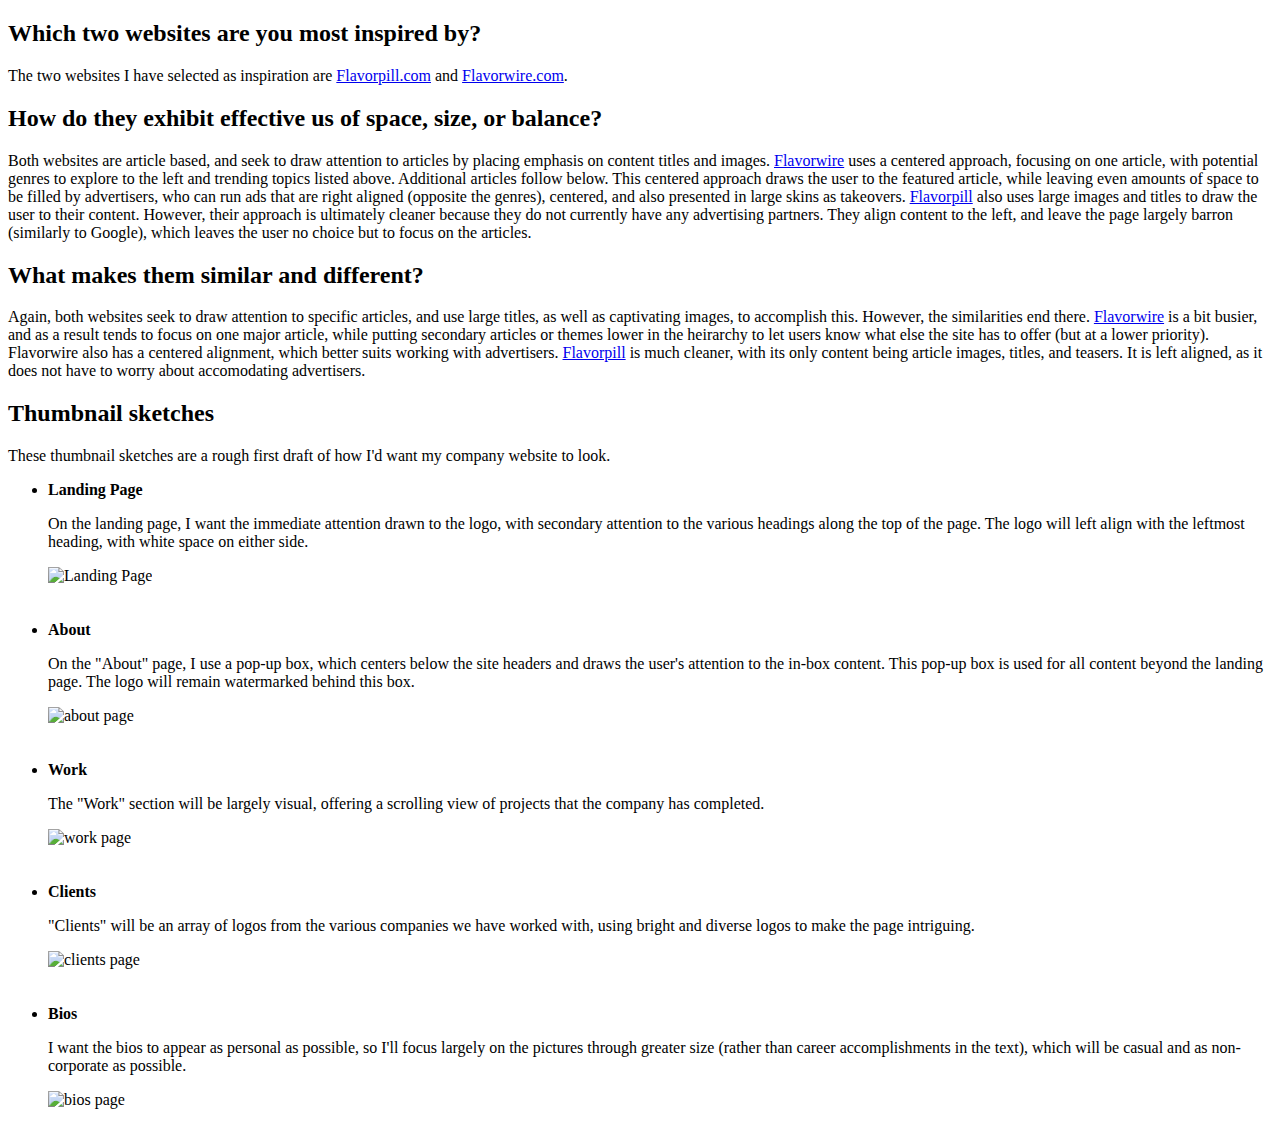
==== unit2/index.html @ cd5dfda5 "Adding Unit 2" ====
<!DOCTYPE html>

<html>

<head>
	<title>Unit 2 Project</title>
</head>

<body>

	<h2>Which two websites are you most inspired by?</h2>
	<p>
		The two websites I have selected as inspiration are <a href="http://www.flavorpill.com">Flavorpill.com</a> and <a href="http://www.flavorwire.com">Flavorwire.com</a>.
	</p>

	<h2>How do they exhibit effective us of space, size, or balance?</h2>
	<p>
		Both websites are article based, and seek to draw attention to articles by placing emphasis on content titles and images. <a href="http://www.flavorwire.com">Flavorwire</a> uses a centered approach, focusing on one article, with potential genres to explore to the left and trending topics listed above. Additional articles follow below. This centered approach draws the user to the featured article, while leaving even amounts of space to be filled by advertisers, who can run ads that are right aligned (opposite the genres), centered, and also presented in large skins as takeovers. <a href="http://www.flavorpill.com">Flavorpill</a> also uses large images and titles to draw the user to their content. However, their approach is ultimately cleaner because they do not currently have any advertising partners. They align content to the left, and leave the page largely barron (similarly to Google), which leaves the user no choice but to focus on the articles.
	</p>


	<h2>What makes them similar and different?</h2>
	<p>
		Again, both websites seek to draw attention to specific articles, and use large titles, as well as captivating images, to accomplish this. However, the similarities end there. <a href="http://www.flavorwire.com">Flavorwire</a> is a bit busier, and as a result tends to focus on one major article, while putting secondary articles or themes lower in the heirarchy to let users know what else the site has to offer (but at a lower priority). Flavorwire also has a centered alignment, which better suits working with advertisers. <a href="http://www.flavorpill.com">Flavorpill</a> is much cleaner, with its only content being article images, titles, and teasers. It is left aligned, as it does not have to worry about accomodating advertisers.
	</p>

	<h2>Thumbnail sketches</h2>
	<p>
		These thumbnail sketches are a rough first draft of how I'd want my company website to look.
	</p>
	<ul>
		<li><strong>Landing Page</strong>
			<p>On the landing page, I want the immediate attention drawn to the logo, with secondary attention to the various headings along the top of the page. The logo will left align with the leftmost heading, with white space on either side.</p>
			<img src="1landingpage.jpg" alt="Landing Page" height="800" width="1100"></li><br><br>


		<li><strong>About</strong>
			<p>On the "About" page, I use a pop-up box, which centers below the site headers and draws the user's attention to the in-box content. This pop-up box is used for all content beyond the landing page. The logo will remain watermarked behind this box.</p>
			<img src="2about.jpg" alt="about page" height="800" width="1100"></li><br><br>


		<li><strong>Work</strong>
			<p>The "Work" section will be largely visual, offering a scrolling view of projects that the company has completed.</p>
			<img src="3work.jpg" alt="work page" height="800" width="1100"></li><br><br>


		<li><strong>Clients</strong>
			<p>"Clients" will be an array of logos from the various companies we have worked with, using bright and diverse logos to make the page intriguing.</p>
			<img src="4clients.jpg" alt="clients page" height="800" width="1100"></li><br><br>


		<li><strong>Bios</strong>
			<p>I want the bios to appear as personal as possible, so I'll focus largely on the pictures through greater size (rather than career accomplishments in the text), which will be casual and as non-corporate as possible.</p>
			<img src="5bios.jpg" alt="bios page" height="800" width="1100"></li>
		</ul>


</body>
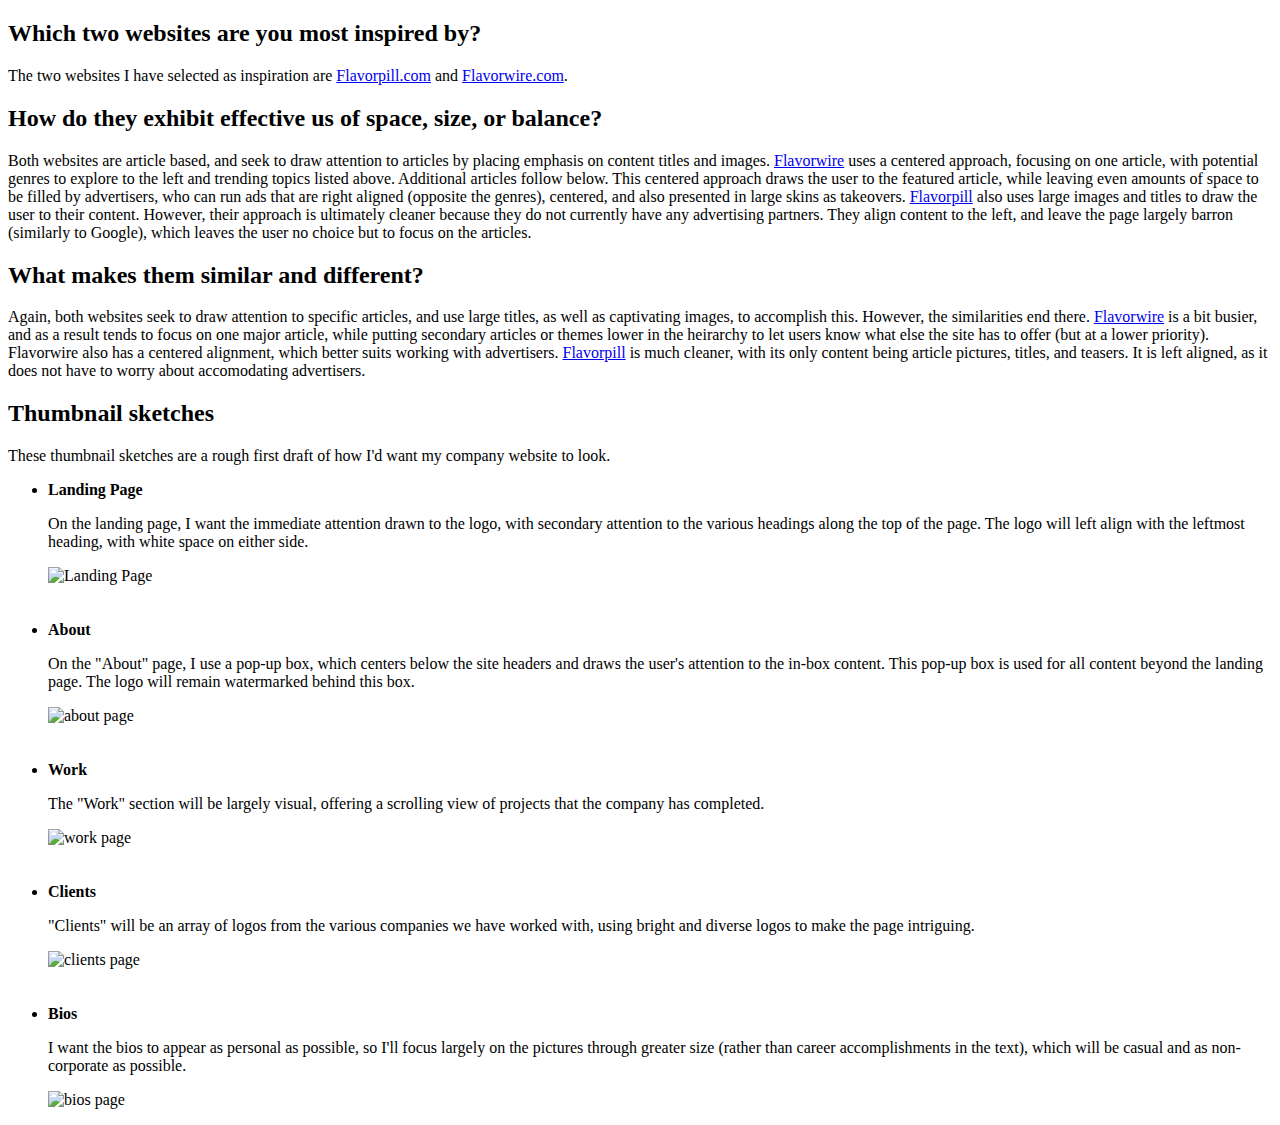
==== commit 9bc46ebe: "Changed "Images" to "Pictures"" ====
--- a/unit2/index.html
+++ b/unit2/index.html
@@ -21,7 +21,7 @@
 
 	<h2>What makes them similar and different?</h2>
 	<p>
-		Again, both websites seek to draw attention to specific articles, and use large titles, as well as captivating images, to accomplish this. However, the similarities end there. <a href="http://www.flavorwire.com">Flavorwire</a> is a bit busier, and as a result tends to focus on one major article, while putting secondary articles or themes lower in the heirarchy to let users know what else the site has to offer (but at a lower priority). Flavorwire also has a centered alignment, which better suits working with advertisers. <a href="http://www.flavorpill.com">Flavorpill</a> is much cleaner, with its only content being article images, titles, and teasers. It is left aligned, as it does not have to worry about accomodating advertisers.
+		Again, both websites seek to draw attention to specific articles, and use large titles, as well as captivating images, to accomplish this. However, the similarities end there. <a href="http://www.flavorwire.com">Flavorwire</a> is a bit busier, and as a result tends to focus on one major article, while putting secondary articles or themes lower in the heirarchy to let users know what else the site has to offer (but at a lower priority). Flavorwire also has a centered alignment, which better suits working with advertisers. <a href="http://www.flavorpill.com">Flavorpill</a> is much cleaner, with its only content being article pictures, titles, and teasers. It is left aligned, as it does not have to worry about accomodating advertisers.
 	</p>
 
 	<h2>Thumbnail sketches</h2>
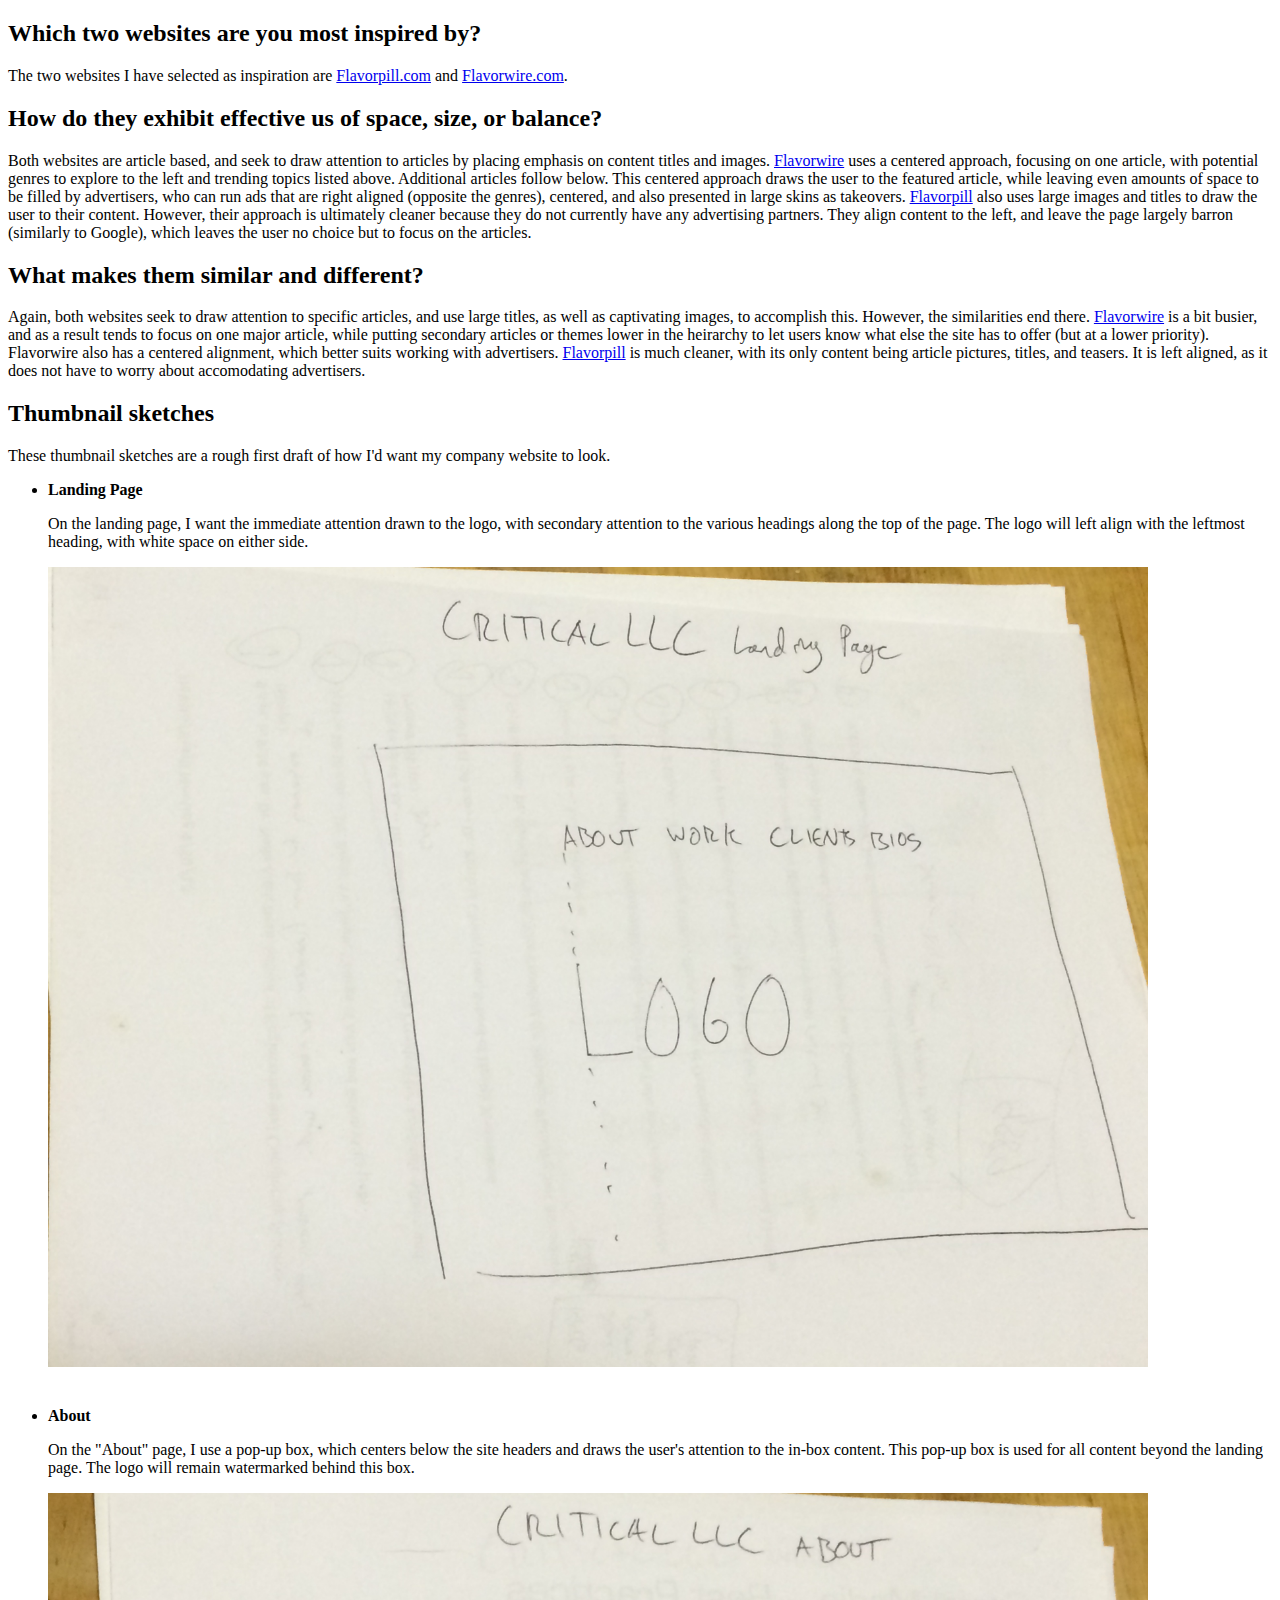
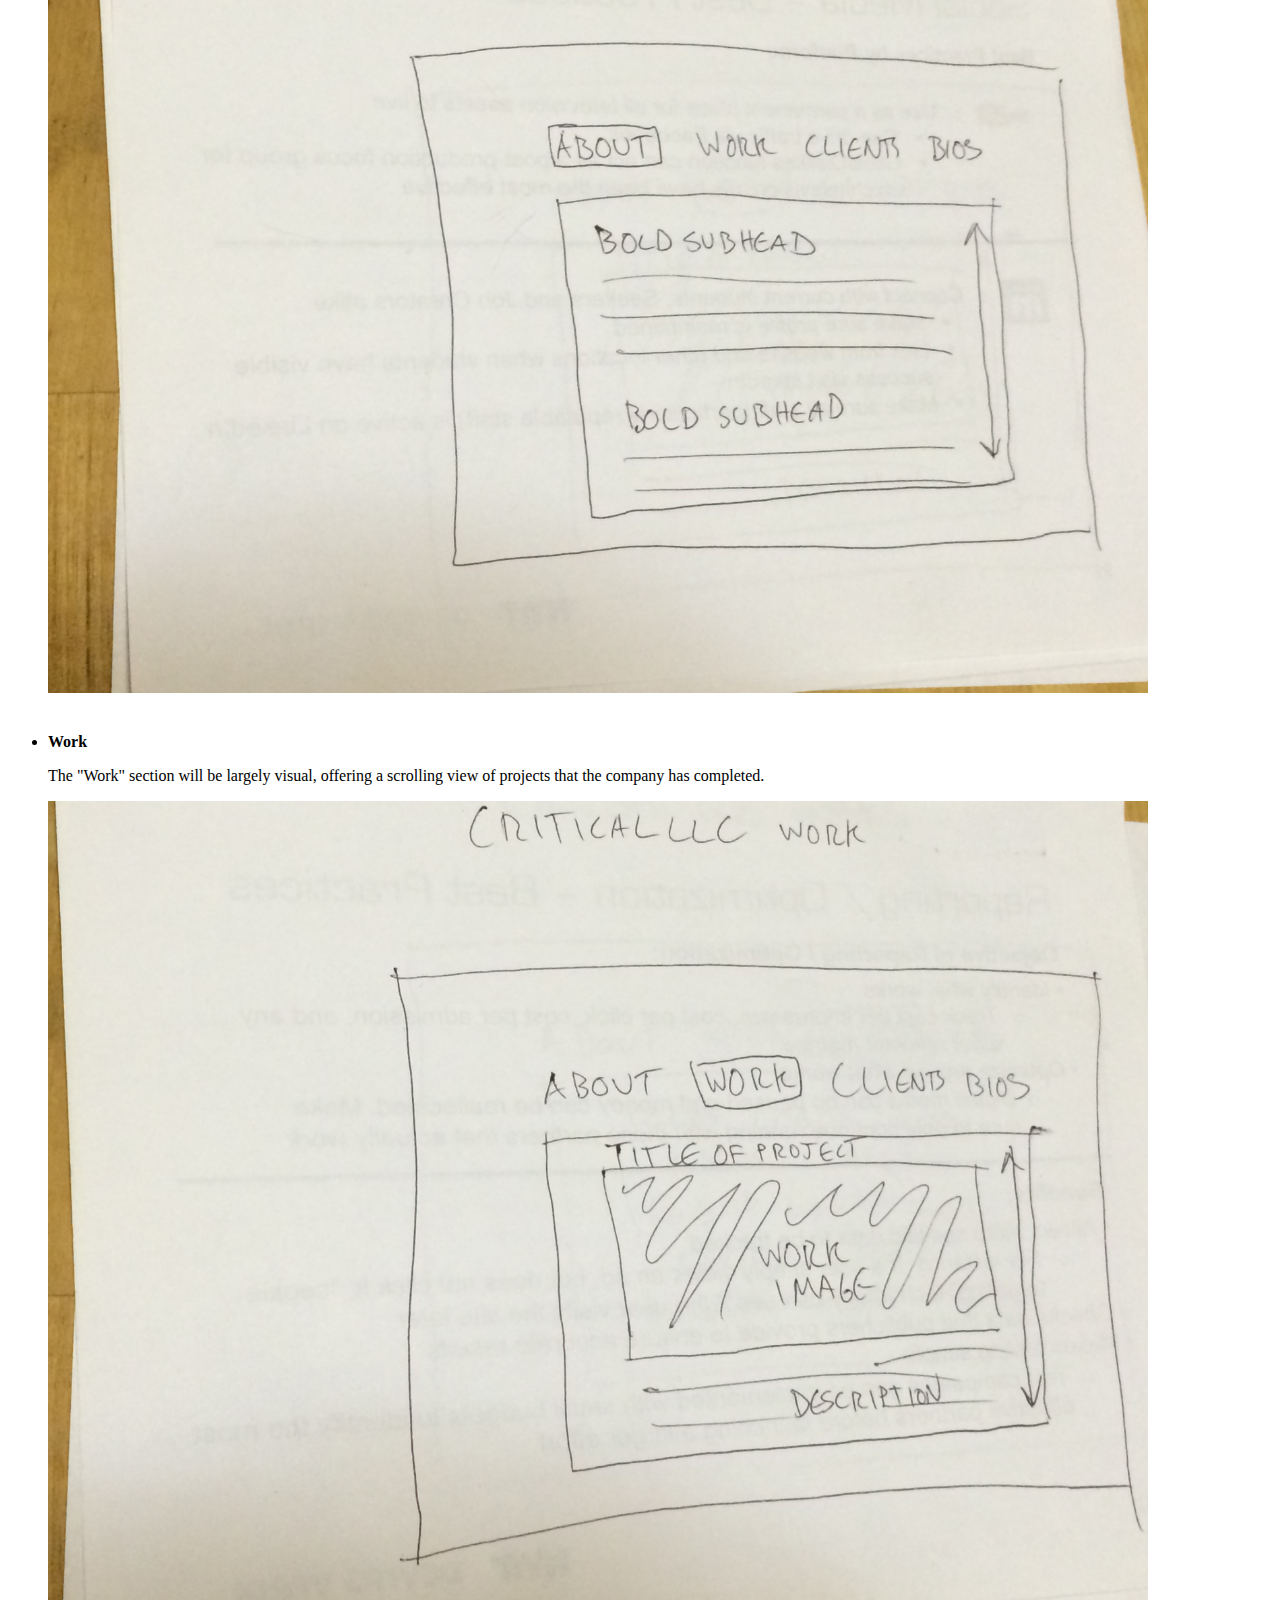
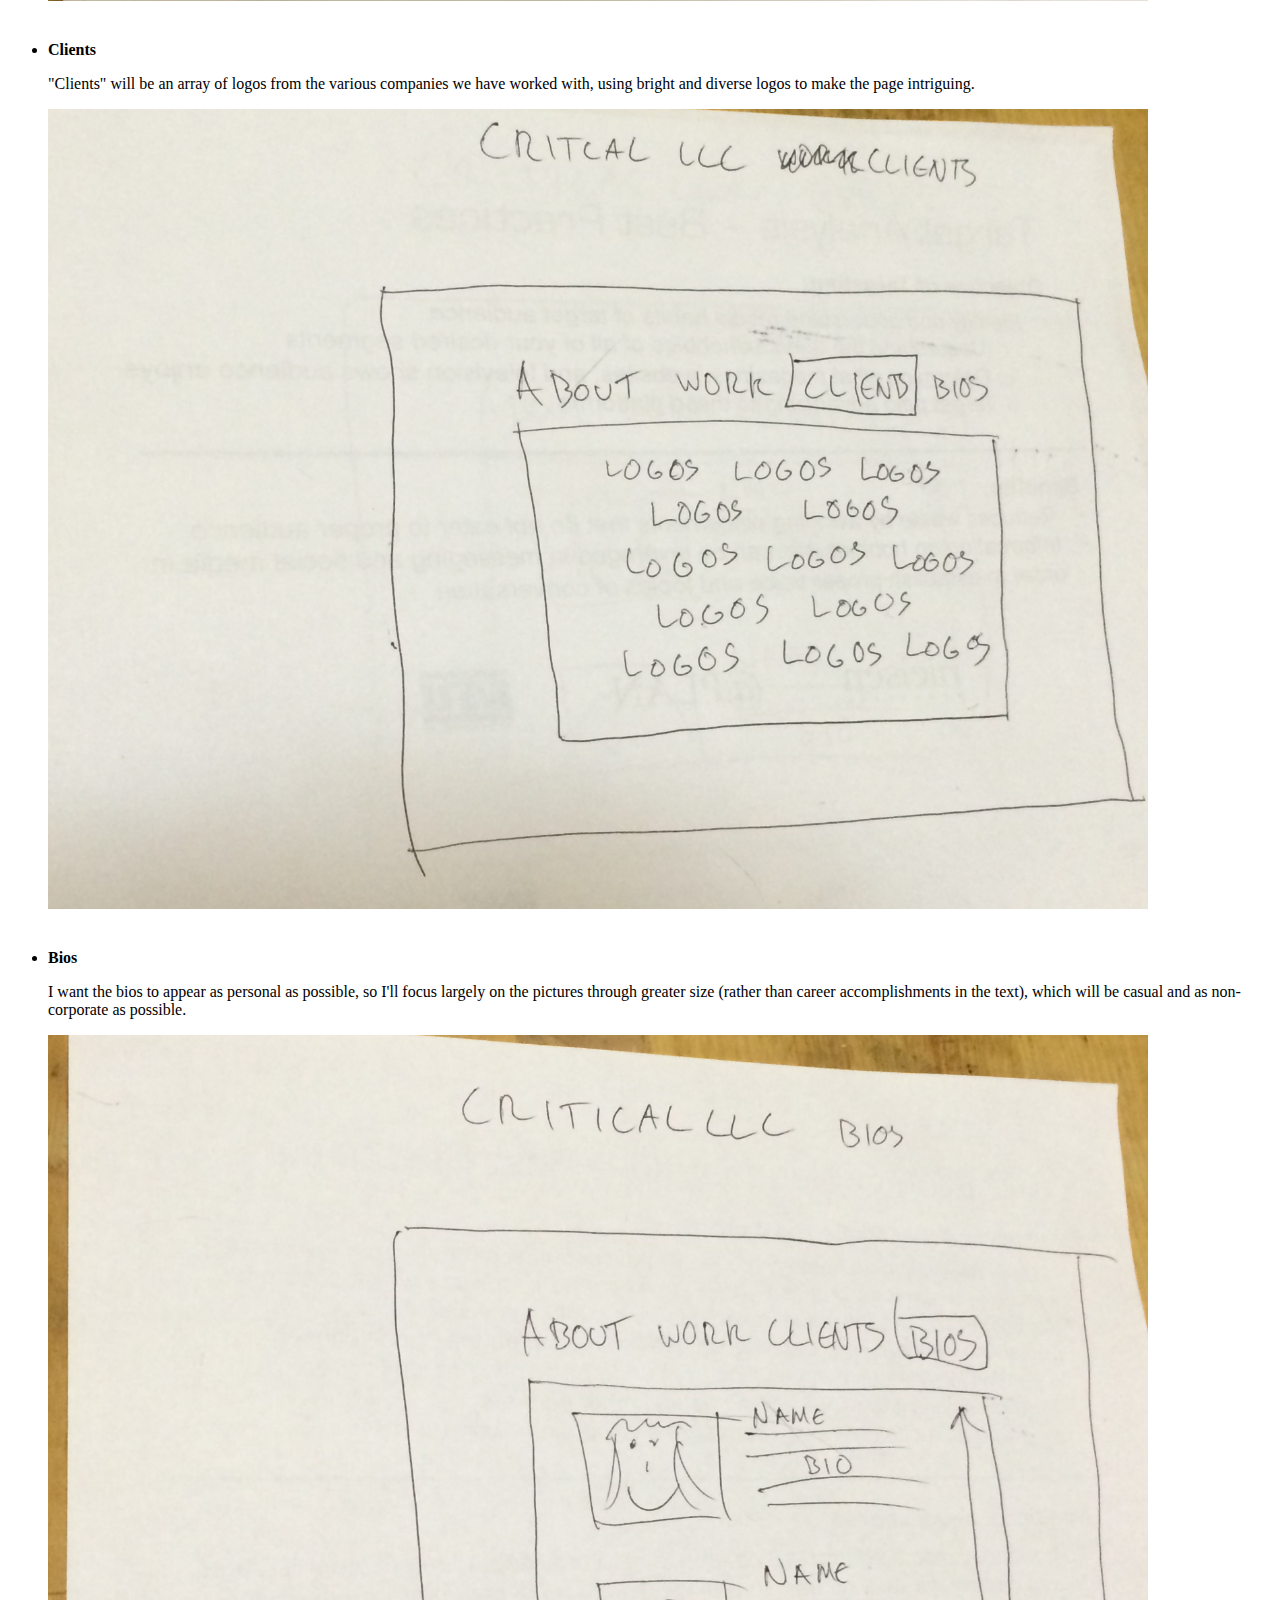
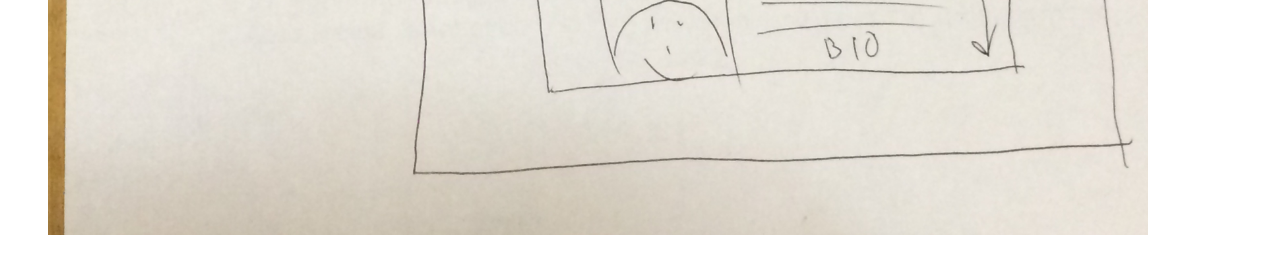
==== commit 32020ab0: "Fixed .JPG again" ====
--- a/unit2/index.html
+++ b/unit2/index.html
@@ -31,27 +31,27 @@
 	<ul>
 		<li><strong>Landing Page</strong>
 			<p>On the landing page, I want the immediate attention drawn to the logo, with secondary attention to the various headings along the top of the page. The logo will left align with the leftmost heading, with white space on either side.</p>
-			<img src="1landingpage.jpg" alt="Landing Page" height="800" width="1100"></li><br><br>
+			<img src="1landingpage.JPG" alt="Landing Page" height="800" width="1100"></li><br><br>
 
 
 		<li><strong>About</strong>
 			<p>On the "About" page, I use a pop-up box, which centers below the site headers and draws the user's attention to the in-box content. This pop-up box is used for all content beyond the landing page. The logo will remain watermarked behind this box.</p>
-			<img src="2about.jpg" alt="about page" height="800" width="1100"></li><br><br>
+			<img src="2about.JPG" alt="about page" height="800" width="1100"></li><br><br>
 
 
 		<li><strong>Work</strong>
 			<p>The "Work" section will be largely visual, offering a scrolling view of projects that the company has completed.</p>
-			<img src="3work.jpg" alt="work page" height="800" width="1100"></li><br><br>
+			<img src="3work.JPG" alt="work page" height="800" width="1100"></li><br><br>
 
 
 		<li><strong>Clients</strong>
 			<p>"Clients" will be an array of logos from the various companies we have worked with, using bright and diverse logos to make the page intriguing.</p>
-			<img src="4clients.jpg" alt="clients page" height="800" width="1100"></li><br><br>
+			<img src="4clients.JPG" alt="clients page" height="800" width="1100"></li><br><br>
 
 
 		<li><strong>Bios</strong>
 			<p>I want the bios to appear as personal as possible, so I'll focus largely on the pictures through greater size (rather than career accomplishments in the text), which will be casual and as non-corporate as possible.</p>
-			<img src="5bios.jpg" alt="bios page" height="800" width="1100"></li>
+			<img src="5bios.JPG" alt="bios page" height="800" width="1100"></li>
 		</ul>
 
 
